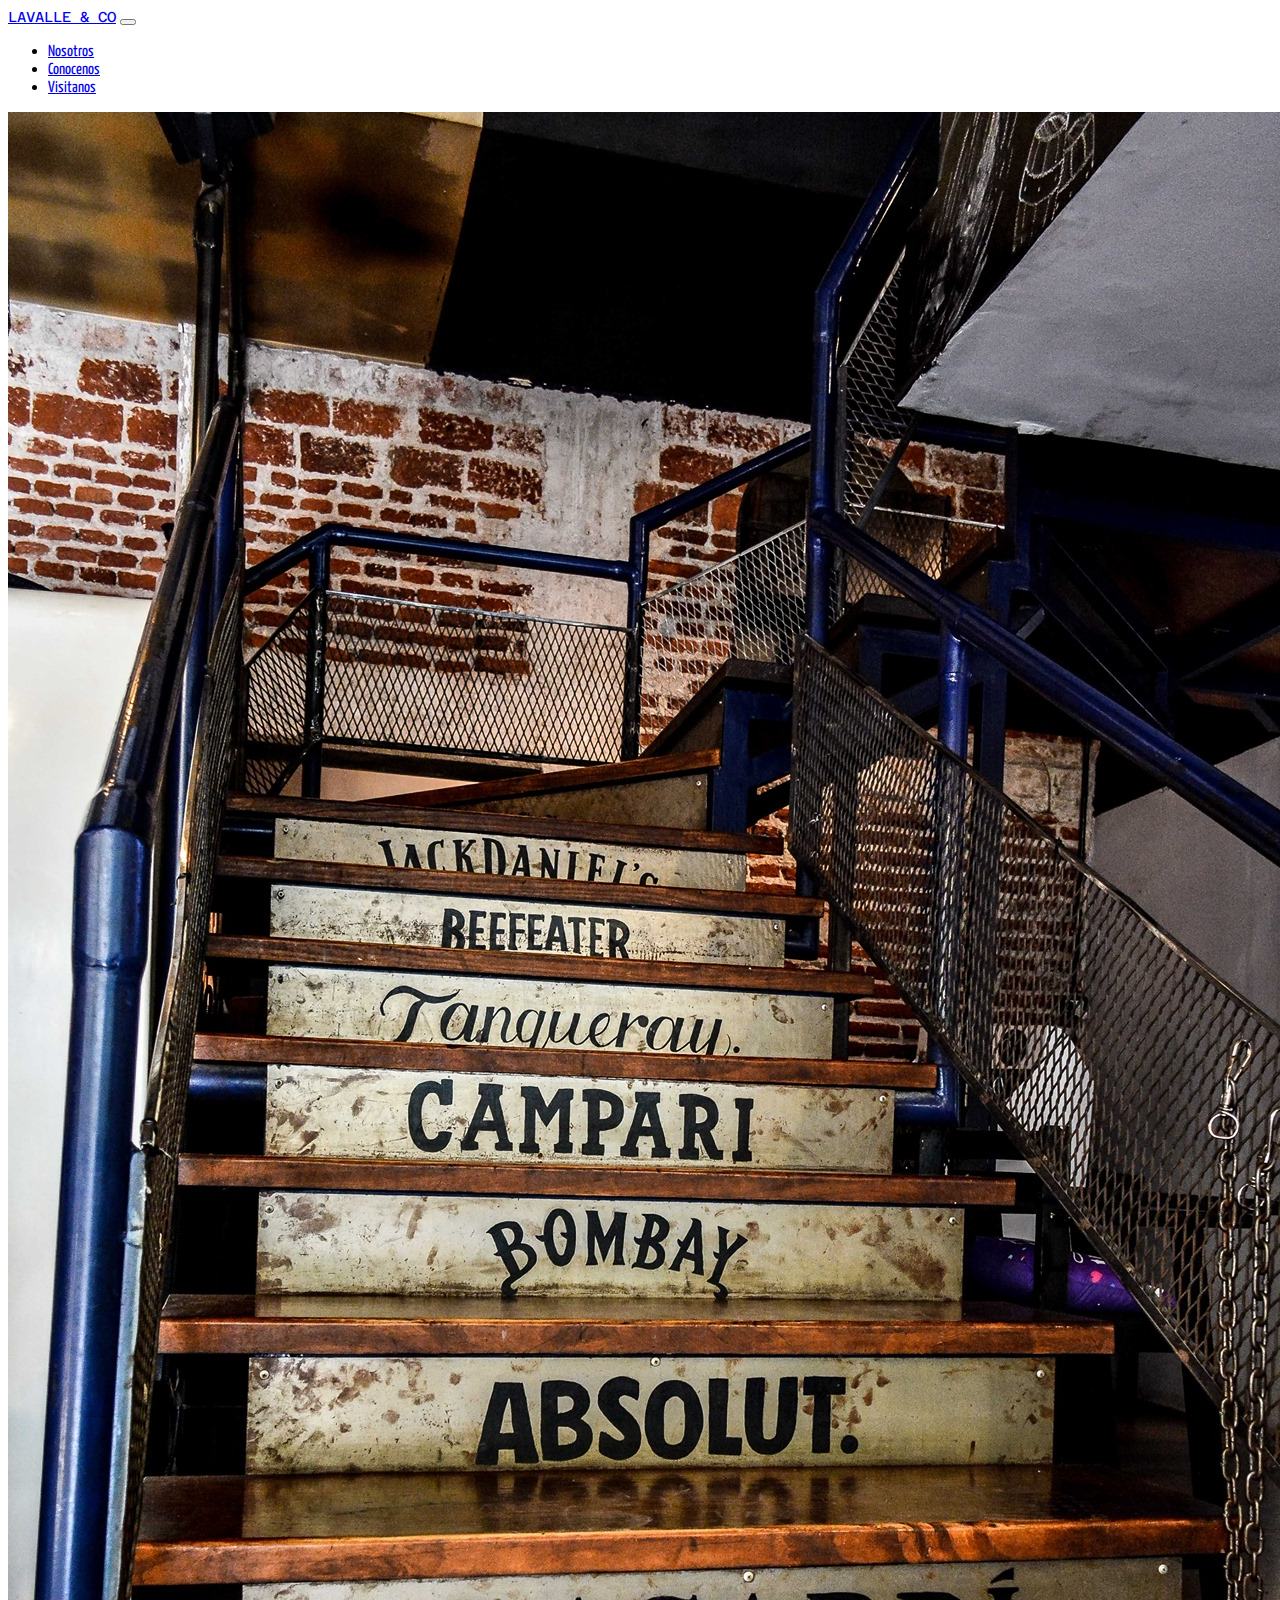
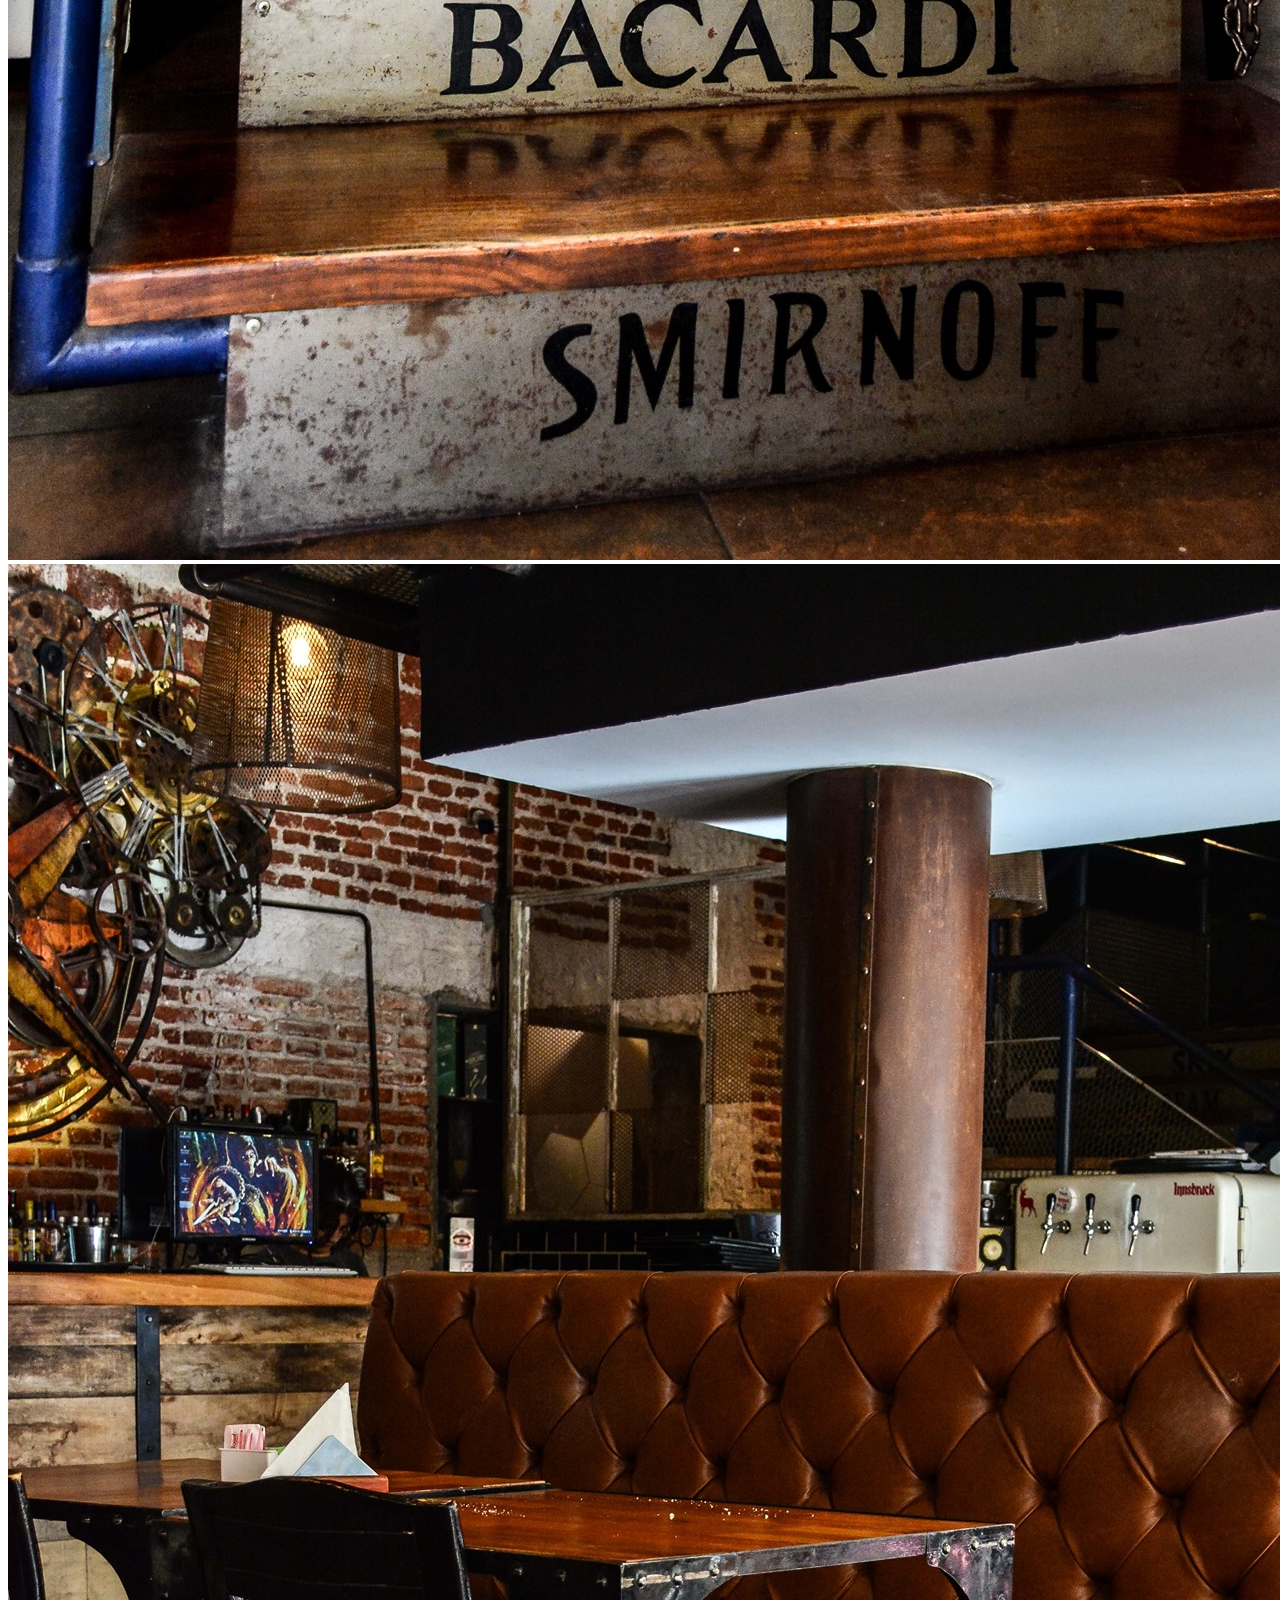
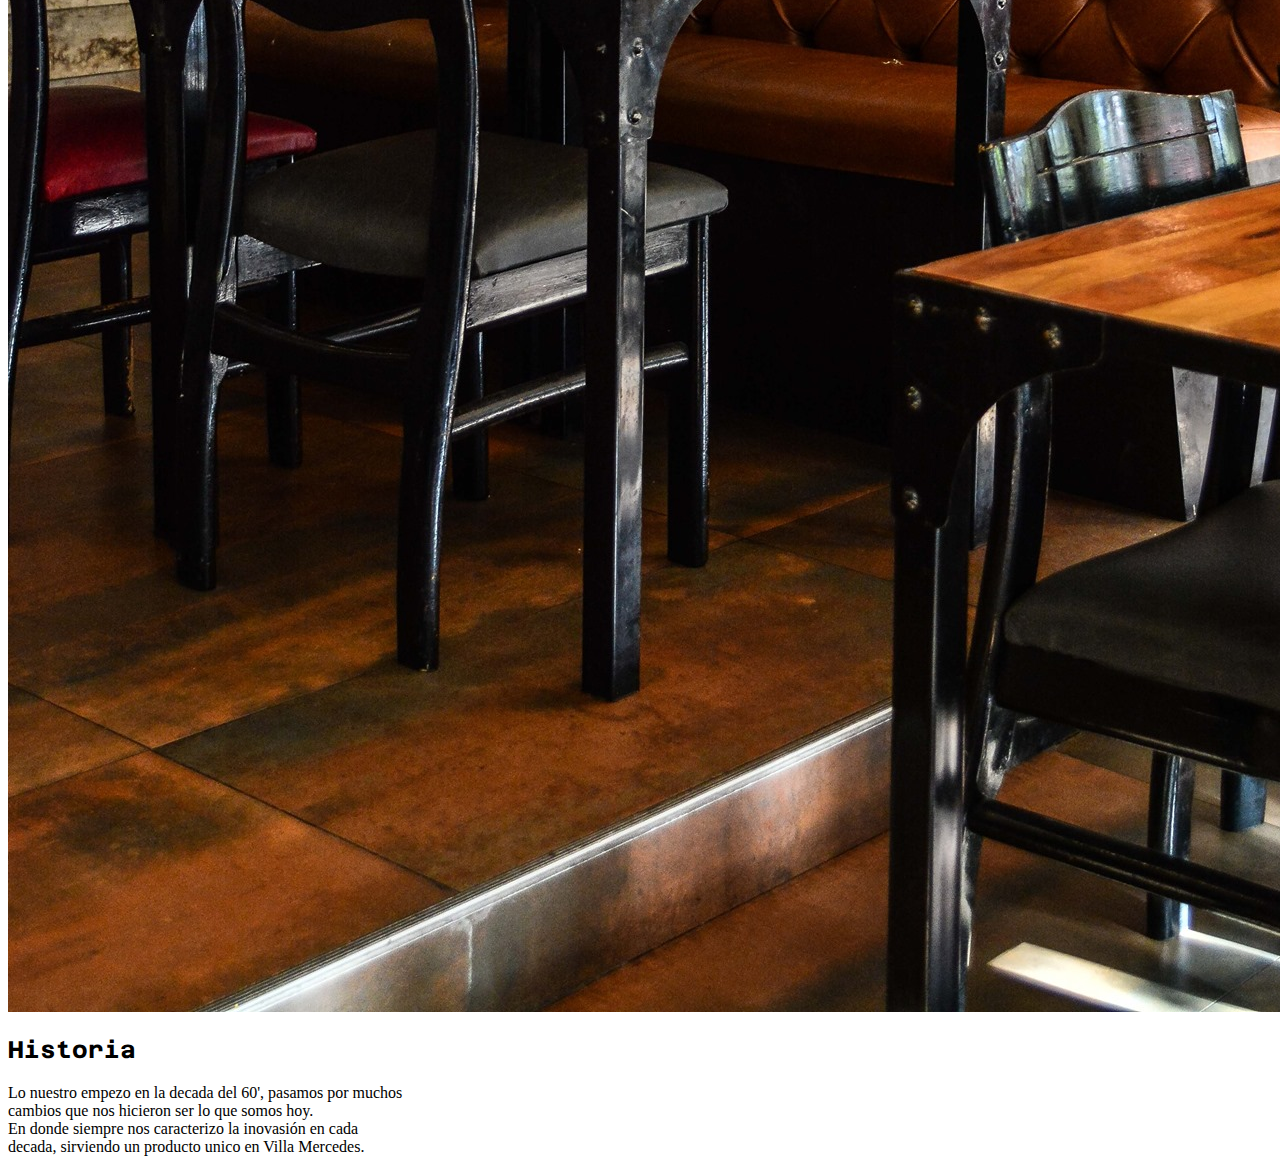
==== Historia.html @ 8bc659cc "Subida de sitio" ====
<!DOCTYPE html>
<html lang="en">

<head>
    <meta charset="UTF-8">
    <meta http-equiv="X-UA-Compatible" content="IE=edge">
    <meta name="viewport" content="width=device-width, initial-scale=1.0">
    
    <link rel="preconnect" href="https://fonts.googleapis.com" />
    <link rel="preconnect" href="https://fonts.gstatic.com" crossorigin />
    <link href="https://fonts.googleapis.com/css2?family=Alfa+Slab+One&display=swap" rel="stylesheet" />
    <link rel="preconnect" href="https://fonts.googleapis.com" />
    <link rel="preconnect" href="https://fonts.gstatic.com" crossorigin />
    <link href="https://fonts.googleapis.com/css2?family=Alfa+Slab+One&display=swap" rel="stylesheet" />
    <link href="https://cdn.jsdelivr.net/npm/bootstrap@5.1.0/dist/css/bootstrap.min.css" rel="stylesheet"
        integrity="sha384-KyZXEAg3QhqLMpG8r+8fhAXLRk2vvoC2f3B09zVXn8CA5QIVfZOJ3BCsw2P0p/We" crossorigin="anonymous" />
        <link href="./css/styles.css" rel="stylesheet" />
        <link rel="preconnect" href="https://fonts.googleapis.com">
<link rel="preconnect" href="https://fonts.gstatic.com" crossorigin>
<link href="https://fonts.googleapis.com/css2?family=PT+Serif:wght@700&display=swap" rel="stylesheet">
    <link rel="shortcut icon" href="./imagenes/icono2.png">
    <link rel="preconnect" href="https://fonts.googleapis.com">
<link rel="preconnect" href="https://fonts.gstatic.com" crossorigin>
<link href="https://fonts.googleapis.com/css2?family=Azeret+Mono:wght@700&display=swap" rel="stylesheet">
<link rel="preconnect" href="https://fonts.googleapis.com">
<link rel="preconnect" href="https://fonts.gstatic.com" crossorigin>
<link href="https://fonts.googleapis.com/css2?family=Azeret+Mono:wght@700&family=Yanone+Kaffeesatz:wght@300;700&display=swap" rel="stylesheet">
    <title>Productos</title>
</head>

<body>
    <nav class="navbar navbar-expand-lg navbar-light bg-light navbar-dark bg-dark ">
        <div class="container-fluid">
            <a class="navbar-brand" href="./index.html">LAVALLE & CO</a>
            <button class="navbar-toggler" type="button" data-bs-toggle="collapse"
                data-bs-target="#navbarSupportedContent" aria-controls="navbarSupportedContent" aria-expanded="false"
                aria-label="Toggle navigation">
                <span class="navbar-toggler-icon"></span>
            </button>
            <div class="collapse navbar-collapse" id="navbarSupportedContent"">
                <ul class="navbar-nav me-auto mb-2 mb-lg-0">
                    <li class="nav-item">
                        <a class="nav-link" href="./Nosotros.html">Nosotros</a>
                    </li>
                    <li class="nav-item">
                        <a class="nav-link" href="./Conocenos.html">Conocenos</a>
                    </li>
                    <li class="nav-item">
                        <a class="nav-link" href="./Visitanos.html">Visitanos</a>
                      </li>
                </ul>
            </div>
        </div>
    </nav>
    <div class="container-fluid">
    <div id="historia" class="row align-items-center py-3">
        <div class="col-lg-3 col-md-4 offset-lg-1 d-none d-sm-block">
            <img src="./imagenes/historia2.jpg" alt="nosotros1" class="img-fluid">
        </div>
        <div class="col-lg-3 col-md-4  d-none d-sm-block">
            <img src="./imagenes/historia3.jpg" alt="nosotros1" class="img-fluid">
        </div>

        <div class="col-lg-4 col-md-6 mt-4 mt-sm-0 offset-lg-1" style="max-width: 400px;">
            <h2 style="font-family: 'Azeret Mono', monospace;">Historia</h2>
            <p class="p_titulo">Lo nuestro empezo en la decada del 60', pasamos por muchos cambios que nos hicieron ser lo que somos hoy.
            </br>En donde siempre nos caracterizo la inovasión en cada decada, sirviendo un producto unico en Villa Mercedes.
            </p>
         </div>
        
        </div>
    </div>
    <script src="https://cdn.jsdelivr.net/npm/bootstrap@5.1.0/dist/js/bootstrap.bundle.min.js"
        integrity="sha384-U1DAWAznBHeqEIlVSCgzq+c9gqGAJn5c/t99JyeKa9xxaYpSvHU5awsuZVVFIhvj"
        crossorigin="anonymous"></script>
</body>

</html>
---- css/styles.css ----
footer{
    background-color: #aaa;
}

.titulo_imagen{
    font-family: 'Oleo Script', cursive;
}

.p_titulo{
    font-family: 'Scheherazade', serif;
}

.hero{
    
    
    background: url(../imagenes/header4.jpg);
    background-repeat: no-repeat;
    background-size:cover;    
    height: 50vh;
    min-height: 600px;
    max-height: 700px;
   
    color: white;
}
.lista-novedades{
    margin: 0;
    padding: 0;
    list-style: none;
    margin-top: 8%;
}
.lista-novedades li{
    margin: 4px 0;
    margin-top: 3%;
}
.lista-novedades li a{
    background-color: #fff;
    font-family: 'Alfa Slab One', cursive;
    text-decoration: none;
    font-size: 1.2rem;
    color: #a0a0a0;
    transition: all .2s ease-in-out;
    display: block;
}
.lista-novedades li a img{
    width: 100px;
    height: 50px;
    filter: grayscale();
    transition: all .2s ease-in-out;
    margin-right: 1rem;
    opacity: 0.7;
}
.lista-novedades li a:hover img{
    filter: none;
    margin-right: 1.4rem;
    opacity: 1;
}

.navbar-brand{
    font-family: 'Azeret Mono', monospace;
    font-size: 90%;
}
.nav-link{
    font-family: 'Yanone Kaffeesatz', sans-serif;  
}
.nav-link active{
    font-family: 'Yanone Kaffeesatz', sans-serif;   
}
.modal-title{
    font-family: 'Azeret Mono', monospace;
}

.testimonios{
    background-color: #dadada;
    padding-bottom: 4rem !important;
    text-align: center;
}
.testimonio{
    text-align: center;
    padding: 50px 20px;
}
.carousel-control-prev-icon,
.carousel-control-next-icon{
    background-image: none;
}
.carousel-control-prev-icon:after,
.carousel-control-next-icon:after{
    font-family: "FontAwesome";
    font-size: 30px;
    color: #000;
}
.carousel-control-prev-icon:after{
    content: "\f137";
}
.carousel-control-next-icon:after{
    content: "\f138";
}
.carousel-indicators li{
    background-color: #000;
}
.noti_p{
    font-family: 'Scheherazade', serif;
    font-size: 25px;
}
.card{
    margin-top: 15ch;
    margin-left: 16ch;
}
.card-title{
font-family: 'Azeret Mono', monospace;
}
#cono{
    background: url(../imagenes/header5.jpg);
    background-repeat: no-repeat;
    background-size:cover;    
    height: 50vh;
    min-height: 600px;
    max-height: 700px;
   
    color: white; 
}
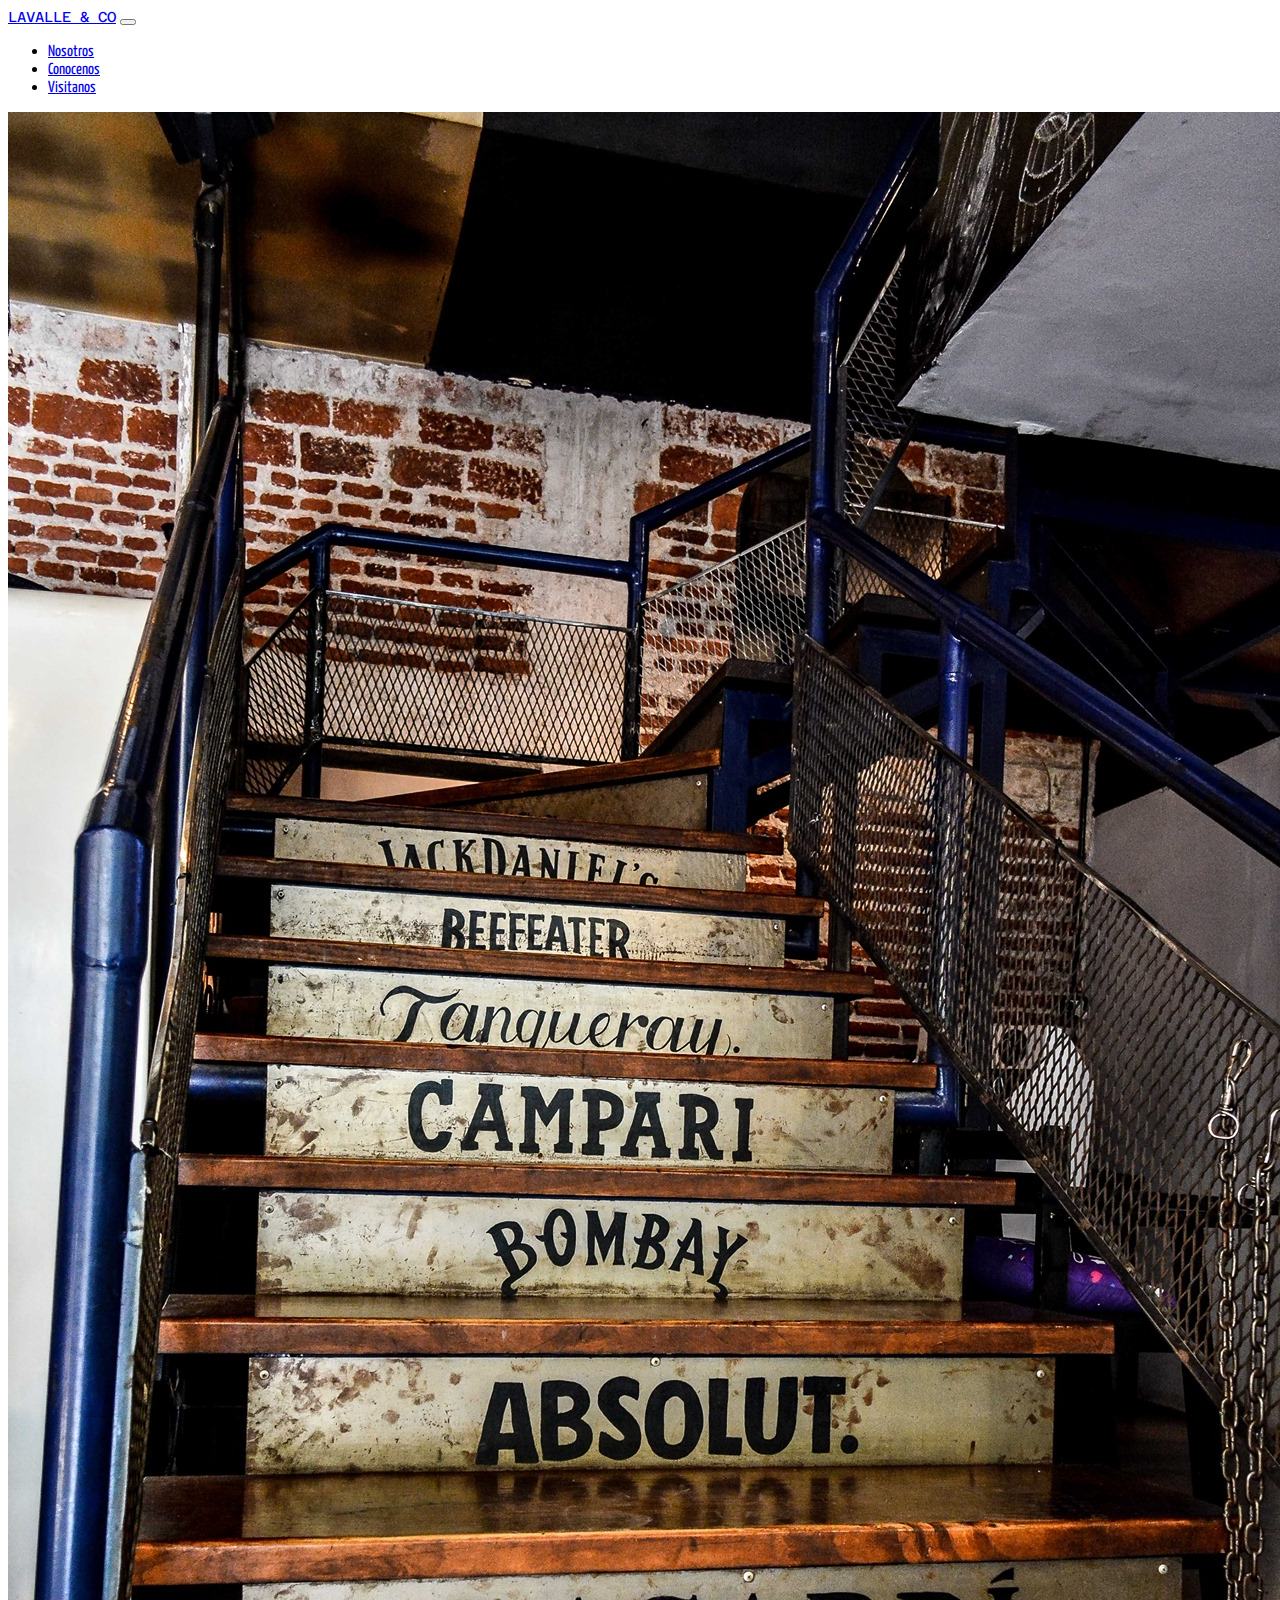
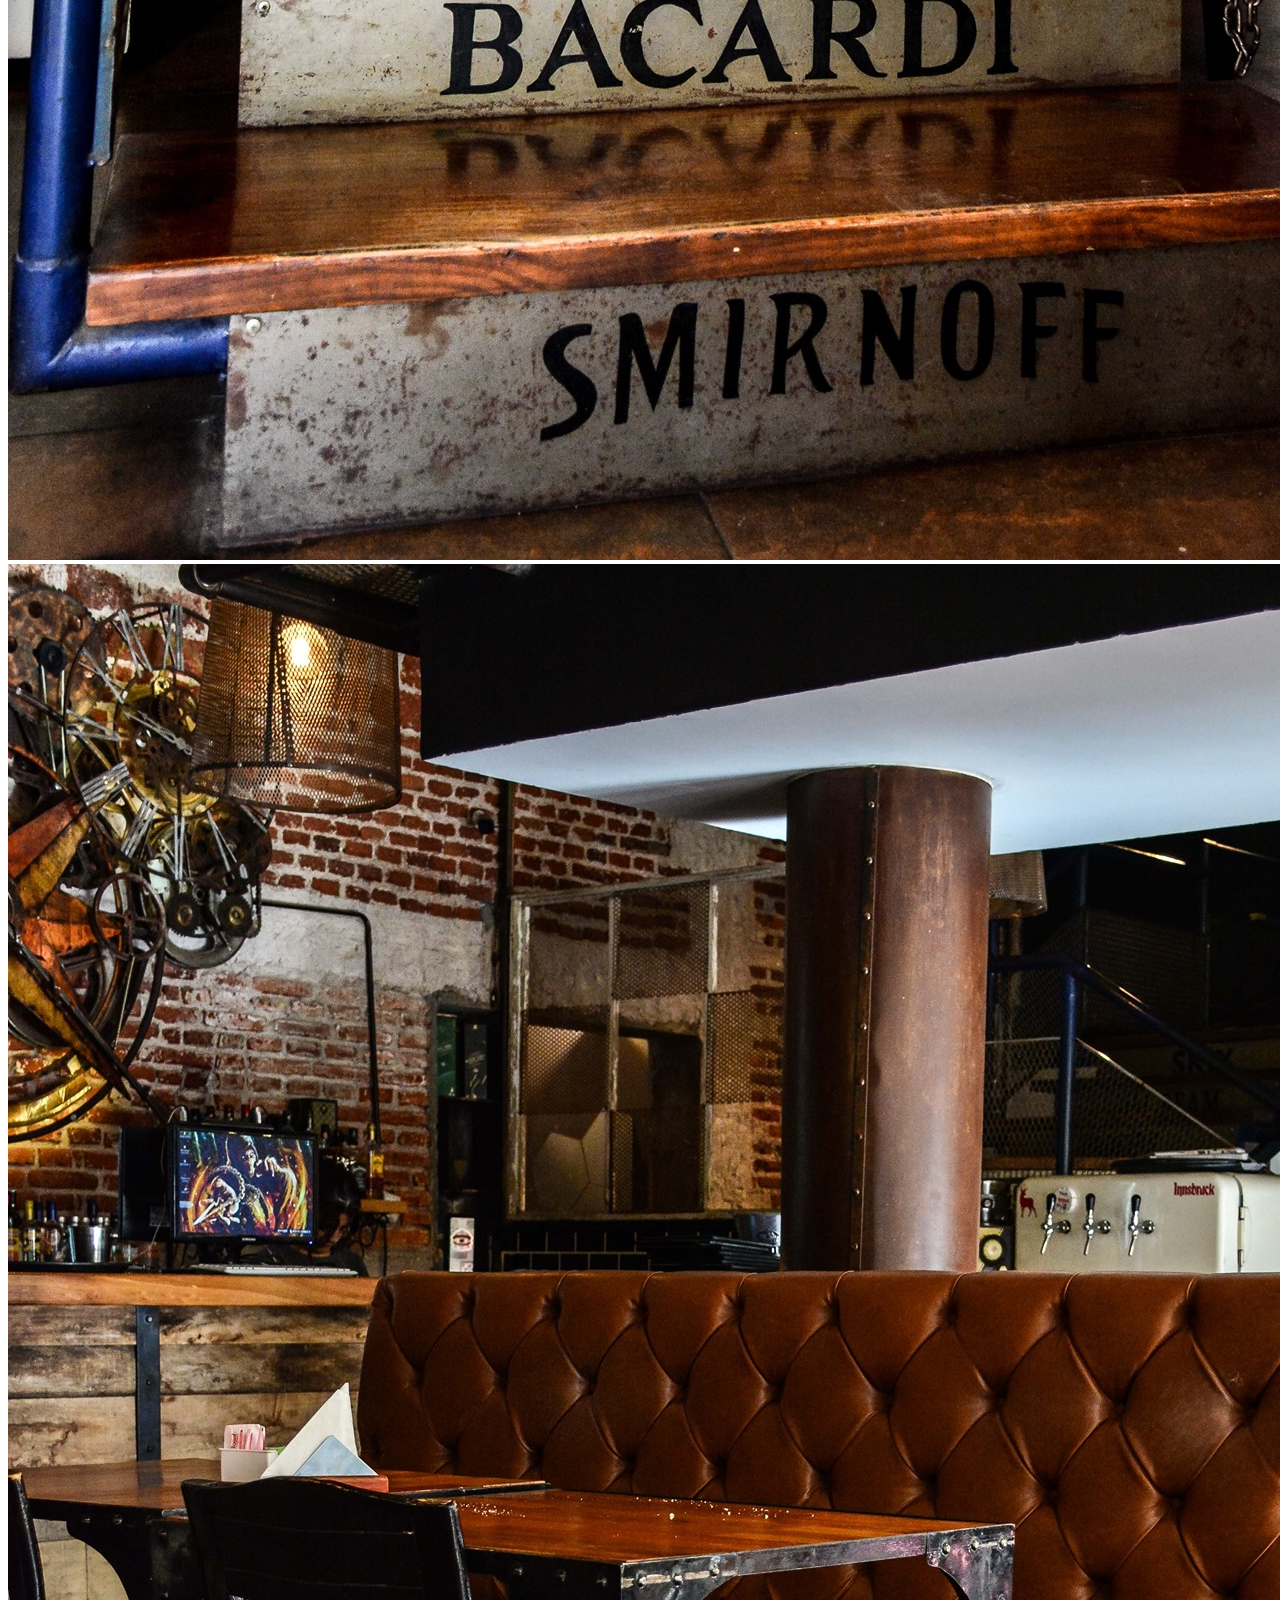
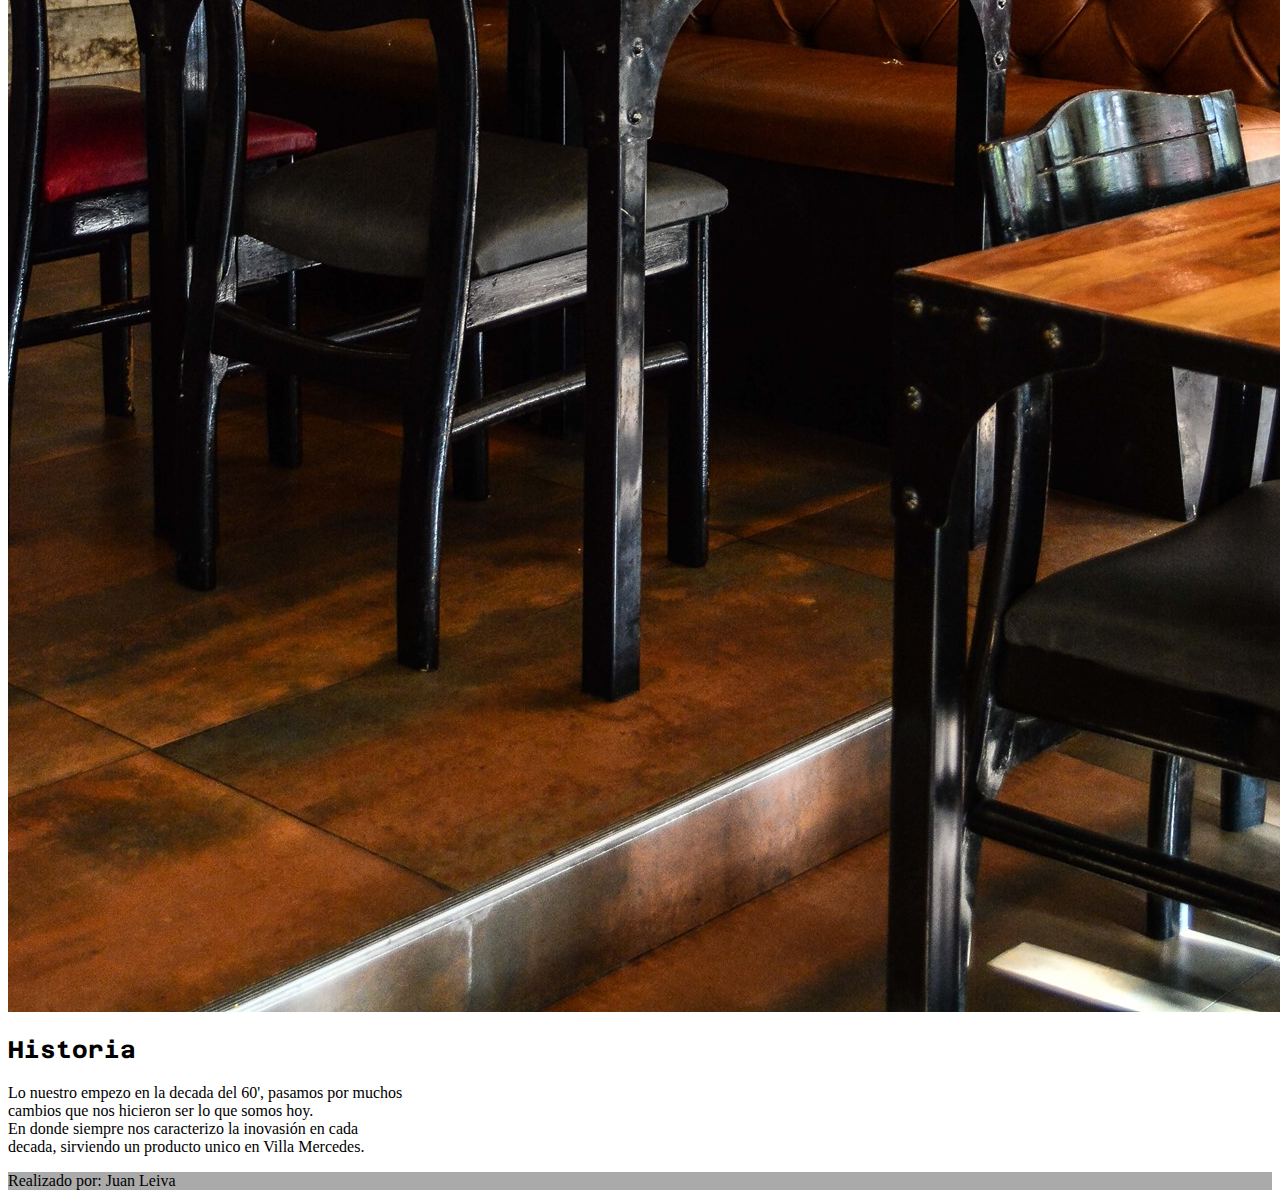
==== commit 3c521267: "Acomodado de codigo y agregado de footer" ====
--- a/Historia.html
+++ b/Historia.html
@@ -5,7 +5,7 @@
     <meta charset="UTF-8">
     <meta http-equiv="X-UA-Compatible" content="IE=edge">
     <meta name="viewport" content="width=device-width, initial-scale=1.0">
-    
+
     <link rel="preconnect" href="https://fonts.googleapis.com" />
     <link rel="preconnect" href="https://fonts.gstatic.com" crossorigin />
     <link href="https://fonts.googleapis.com/css2?family=Alfa+Slab+One&display=swap" rel="stylesheet" />
@@ -14,17 +14,19 @@
     <link href="https://fonts.googleapis.com/css2?family=Alfa+Slab+One&display=swap" rel="stylesheet" />
     <link href="https://cdn.jsdelivr.net/npm/bootstrap@5.1.0/dist/css/bootstrap.min.css" rel="stylesheet"
         integrity="sha384-KyZXEAg3QhqLMpG8r+8fhAXLRk2vvoC2f3B09zVXn8CA5QIVfZOJ3BCsw2P0p/We" crossorigin="anonymous" />
-        <link href="./css/styles.css" rel="stylesheet" />
-        <link rel="preconnect" href="https://fonts.googleapis.com">
-<link rel="preconnect" href="https://fonts.gstatic.com" crossorigin>
-<link href="https://fonts.googleapis.com/css2?family=PT+Serif:wght@700&display=swap" rel="stylesheet">
+    <link href="./css/styles.css" rel="stylesheet" />
+    <link rel="preconnect" href="https://fonts.googleapis.com">
+    <link rel="preconnect" href="https://fonts.gstatic.com" crossorigin>
+    <link href="https://fonts.googleapis.com/css2?family=PT+Serif:wght@700&display=swap" rel="stylesheet">
     <link rel="shortcut icon" href="./imagenes/icono2.png">
     <link rel="preconnect" href="https://fonts.googleapis.com">
-<link rel="preconnect" href="https://fonts.gstatic.com" crossorigin>
-<link href="https://fonts.googleapis.com/css2?family=Azeret+Mono:wght@700&display=swap" rel="stylesheet">
-<link rel="preconnect" href="https://fonts.googleapis.com">
-<link rel="preconnect" href="https://fonts.gstatic.com" crossorigin>
-<link href="https://fonts.googleapis.com/css2?family=Azeret+Mono:wght@700&family=Yanone+Kaffeesatz:wght@300;700&display=swap" rel="stylesheet">
+    <link rel="preconnect" href="https://fonts.gstatic.com" crossorigin>
+    <link href="https://fonts.googleapis.com/css2?family=Azeret+Mono:wght@700&display=swap" rel="stylesheet">
+    <link rel="preconnect" href="https://fonts.googleapis.com">
+    <link rel="preconnect" href="https://fonts.gstatic.com" crossorigin>
+    <link
+        href="https://fonts.googleapis.com/css2?family=Azeret+Mono:wght@700&family=Yanone+Kaffeesatz:wght@300;700&display=swap"
+        rel="stylesheet">
     <title>Productos</title>
 </head>
 
@@ -38,41 +40,44 @@
                 <span class="navbar-toggler-icon"></span>
             </button>
             <div class="collapse navbar-collapse" id="navbarSupportedContent"">
-                <ul class="navbar-nav me-auto mb-2 mb-lg-0">
-                    <li class="nav-item">
-                        <a class="nav-link" href="./Nosotros.html">Nosotros</a>
-                    </li>
-                    <li class="nav-item">
-                        <a class="nav-link" href="./Conocenos.html">Conocenos</a>
-                    </li>
-                    <li class="nav-item">
-                        <a class="nav-link" href="./Visitanos.html">Visitanos</a>
-                      </li>
+                <ul class=" navbar-nav me-auto mb-2 mb-lg-0">
+                <li class="nav-item">
+                    <a class="nav-link" href="./Nosotros.html">Nosotros</a>
+                </li>
+                <li class="nav-item">
+                    <a class="nav-link" href="./Conocenos.html">Conocenos</a>
+                </li>
+                <li class="nav-item">
+                    <a class="nav-link" href="./Visitanos.html">Visitanos</a>
+                </li>
                 </ul>
             </div>
         </div>
     </nav>
     <div class="container-fluid">
-    <div id="historia" class="row align-items-center py-3">
-        <div class="col-lg-3 col-md-4 offset-lg-1 d-none d-sm-block">
-            <img src="./imagenes/historia2.jpg" alt="nosotros1" class="img-fluid">
-        </div>
-        <div class="col-lg-3 col-md-4  d-none d-sm-block">
-            <img src="./imagenes/historia3.jpg" alt="nosotros1" class="img-fluid">
-        </div>
+        <div id="historia" class="row align-items-center py-3">
+            <div class="col-lg-3 col-md-4 offset-lg-1 d-none d-sm-block">
+                <img src="./imagenes/historia2.jpg" alt="nosotros1" class="img-fluid">
+            </div>
+            <div class="col-lg-3 col-md-4  d-none d-sm-block">
+                <img src="./imagenes/historia3.jpg" alt="nosotros1" class="img-fluid">
+            </div>
 
-        <div class="col-lg-4 col-md-6 mt-4 mt-sm-0 offset-lg-1" style="max-width: 400px;">
-            <h2 style="font-family: 'Azeret Mono', monospace;">Historia</h2>
-            <p class="p_titulo">Lo nuestro empezo en la decada del 60', pasamos por muchos cambios que nos hicieron ser lo que somos hoy.
-            </br>En donde siempre nos caracterizo la inovasión en cada decada, sirviendo un producto unico en Villa Mercedes.
-            </p>
-         </div>
-        
+            <div class="col-lg-4 col-md-6 mt-4 mt-sm-0 offset-lg-1" style="max-width: 400px;">
+                <h2 style="font-family: 'Azeret Mono', monospace;">Historia</h2>
+                <p class="p_titulo">Lo nuestro empezo en la decada del 60', pasamos por muchos cambios que nos hicieron
+                    ser lo que somos hoy.
+                    </br>En donde siempre nos caracterizo la inovasión en cada decada, sirviendo un producto unico en
+                    Villa Mercedes.
+                </p>
+            </div>
+
         </div>
     </div>
     <script src="https://cdn.jsdelivr.net/npm/bootstrap@5.1.0/dist/js/bootstrap.bundle.min.js"
         integrity="sha384-U1DAWAznBHeqEIlVSCgzq+c9gqGAJn5c/t99JyeKa9xxaYpSvHU5awsuZVVFIhvj"
         crossorigin="anonymous"></script>
+    <footer class="text-center">Realizado por: Juan Leiva</footer>
 </body>
 
 </html>--- a/css/styles.css
+++ b/css/styles.css
@@ -1,120 +1,118 @@
-footer{
-    background-color: #aaa;
+footer {
+  background-color: #aaa;
 }
 
-.titulo_imagen{
-    font-family: 'Oleo Script', cursive;
+.titulo_imagen {
+  font-family: "Oleo Script", cursive;
 }
 
-.p_titulo{
-    font-family: 'Scheherazade', serif;
+.p_titulo {
+  font-family: "Scheherazade", serif;
 }
 
-.hero{
-    
-    
-    background: url(../imagenes/header4.jpg);
-    background-repeat: no-repeat;
-    background-size:cover;    
-    height: 50vh;
-    min-height: 600px;
-    max-height: 700px;
-   
-    color: white;
+.hero {
+  background: url(../imagenes/header4.jpg);
+  background-repeat: no-repeat;
+  background-size: cover;
+  height: 50vh;
+  min-height: 600px;
+  max-height: 700px;
+
+  color: white;
 }
-.lista-novedades{
-    margin: 0;
-    padding: 0;
-    list-style: none;
-    margin-top: 8%;
+.lista-novedades {
+  margin: 0;
+  padding: 0;
+  list-style: none;
+  margin-top: 8%;
 }
-.lista-novedades li{
-    margin: 4px 0;
-    margin-top: 3%;
+.lista-novedades li {
+  margin: 4px 0;
+  margin-top: 3%;
 }
-.lista-novedades li a{
-    background-color: #fff;
-    font-family: 'Alfa Slab One', cursive;
-    text-decoration: none;
-    font-size: 1.2rem;
-    color: #a0a0a0;
-    transition: all .2s ease-in-out;
-    display: block;
+.lista-novedades li a {
+  background-color: #fff;
+  font-family: "Alfa Slab One", cursive;
+  text-decoration: none;
+  font-size: 1.2rem;
+  color: #a0a0a0;
+  transition: all 0.2s ease-in-out;
+  display: block;
 }
-.lista-novedades li a img{
-    width: 100px;
-    height: 50px;
-    filter: grayscale();
-    transition: all .2s ease-in-out;
-    margin-right: 1rem;
-    opacity: 0.7;
+.lista-novedades li a img {
+  width: 100px;
+  height: 50px;
+  filter: grayscale();
+  transition: all 0.2s ease-in-out;
+  margin-right: 1rem;
+  opacity: 0.7;
 }
-.lista-novedades li a:hover img{
-    filter: none;
-    margin-right: 1.4rem;
-    opacity: 1;
+.lista-novedades li a:hover img {
+  filter: none;
+  margin-right: 1.4rem;
+  opacity: 1;
 }
 
-.navbar-brand{
-    font-family: 'Azeret Mono', monospace;
-    font-size: 90%;
+.navbar-brand {
+  font-family: "Azeret Mono", monospace;
+  font-size: 90%;
 }
-.nav-link{
-    font-family: 'Yanone Kaffeesatz', sans-serif;  
+.nav-link {
+  font-family: "Yanone Kaffeesatz", sans-serif;
 }
-.nav-link active{
-    font-family: 'Yanone Kaffeesatz', sans-serif;   
+.nav-link active {
+  font-family: "Yanone Kaffeesatz", sans-serif;
 }
-.modal-title{
-    font-family: 'Azeret Mono', monospace;
+.modal-title {
+  font-family: "Azeret Mono", monospace;
 }
 
-.testimonios{
-    background-color: #dadada;
-    padding-bottom: 4rem !important;
-    text-align: center;
+.testimonios {
+  background-color: #dadada;
+  padding-bottom: 4rem !important;
+  text-align: center;
 }
-.testimonio{
-    text-align: center;
-    padding: 50px 20px;
+.testimonio {
+  text-align: center;
+  padding: 50px 20px;
 }
 .carousel-control-prev-icon,
-.carousel-control-next-icon{
-    background-image: none;
+.carousel-control-next-icon {
+  background-image: none;
 }
 .carousel-control-prev-icon:after,
-.carousel-control-next-icon:after{
-    font-family: "FontAwesome";
-    font-size: 30px;
-    color: #000;
+.carousel-control-next-icon:after {
+  font-family: "FontAwesome";
+  font-size: 30px;
+  color: #000;
 }
-.carousel-control-prev-icon:after{
-    content: "\f137";
+.carousel-control-prev-icon:after {
+  content: "\f137";
 }
-.carousel-control-next-icon:after{
-    content: "\f138";
+.carousel-control-next-icon:after {
+  content: "\f138";
 }
-.carousel-indicators li{
-    background-color: #000;
+.carousel-indicators li {
+  background-color: #000;
 }
-.noti_p{
-    font-family: 'Scheherazade', serif;
-    font-size: 25px;
+.noti_p {
+  font-family: "Scheherazade", serif;
+  font-size: 25px;
 }
-.card{
-    margin-top: 15ch;
-    margin-left: 16ch;
+.card {
+  margin-top: 15ch;
+  margin-left: 16ch;
 }
-.card-title{
-font-family: 'Azeret Mono', monospace;
+.card-title {
+  font-family: "Azeret Mono", monospace;
 }
-#cono{
-    background: url(../imagenes/header5.jpg);
-    background-repeat: no-repeat;
-    background-size:cover;    
-    height: 50vh;
-    min-height: 600px;
-    max-height: 700px;
-   
-    color: white; 
-}+#cono {
+  background: url(../imagenes/header5.jpg);
+  background-repeat: no-repeat;
+  background-size: cover;
+  height: 50vh;
+  min-height: 600px;
+  max-height: 700px;
+
+  color: white;
+}
